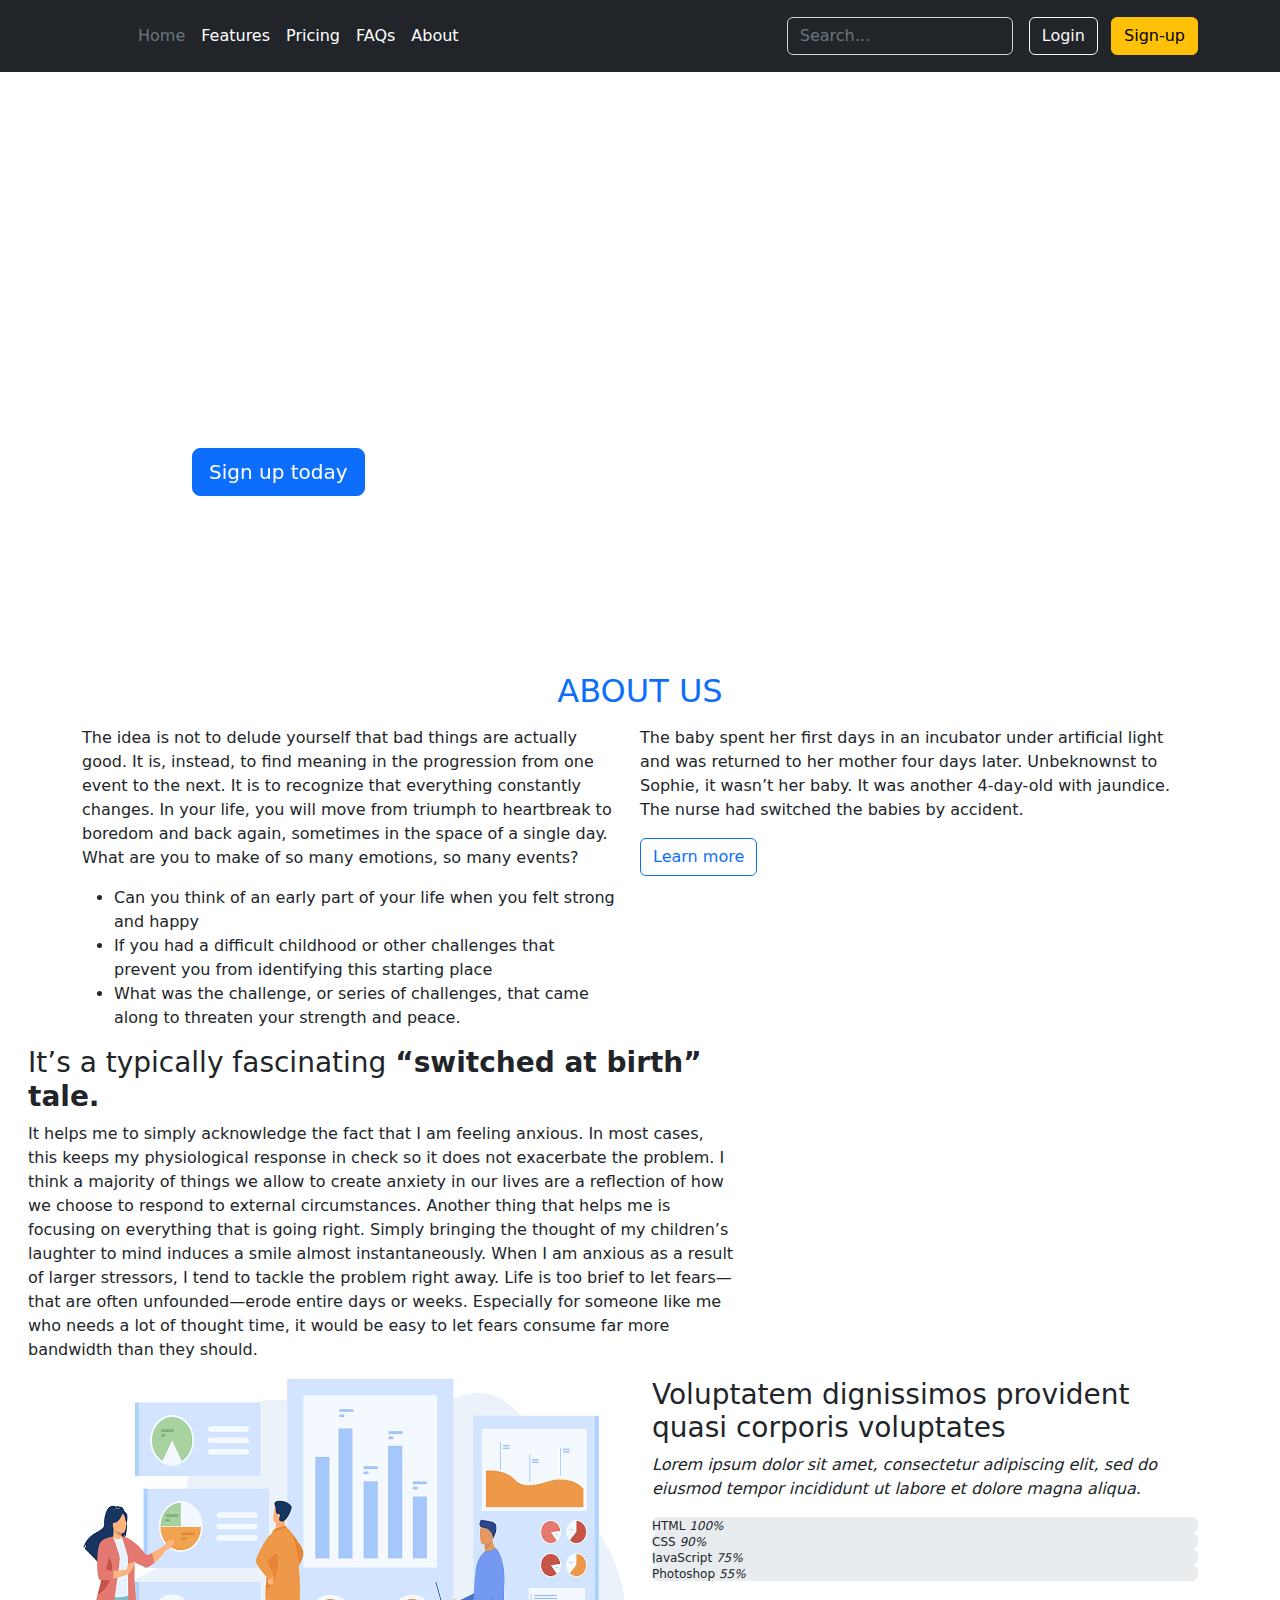
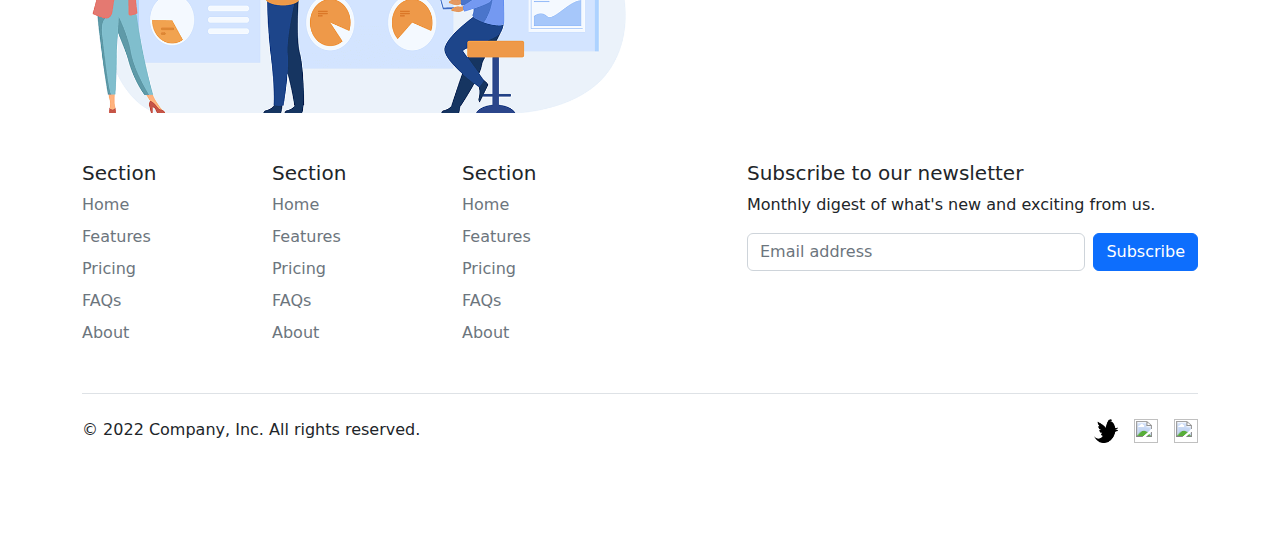
==== landpage.html @ e477e541 "my first commit to github" ====
<!DOCTYPE html>
<html lang="en">
<head>
    <meta charset="UTF-8">
    <meta http-equiv="X-UA-Compatible" content="IE=edge">
    <meta name="viewport" content="width=device-width, initial-scale=1.0">
    <title>Document</title>
    <link rel="stylesheet" href="css/bootstrap.min.css">
    <link rel="stylesheet" href="learnwell.css">
</head>
<body>
    <header class="p-3 text-bg-dark">
        <div class="container">
          <div class="d-flex flex-wrap align-items-center justify-content-center justify-content-lg-start">
            <a href="/" class="d-flex align-items-center mb-2 mb-lg-0 text-white text-decoration-none">
              <svg class="bi me-2" width="40" height="32" role="img" aria-label="Bootstrap"><use xlink:href="#bootstrap"/></svg>
            </a>
    
            <ul class="nav col-12 col-lg-auto me-lg-auto mb-2 justify-content-center mb-md-0">
              <li><a href="#" class="nav-link px-2 text-secondary">Home</a></li>
              <li><a href="#" class="nav-link px-2 text-white">Features</a></li>
              <li><a href="#" class="nav-link px-2 text-white">Pricing</a></li>
              <li><a href="#" class="nav-link px-2 text-white">FAQs</a></li>
              <li><a href="#" class="nav-link px-2 text-white">About</a></li>
            </ul>
    
            <form class="col-12 col-lg-auto mb-3 mb-lg-0 me-lg-3" role="search">
              <input type="search" class="form-control form-control-dark text-bg-dark" placeholder="Search..." aria-label="Search">
            </form>
    
            <div class="text-end">
              <button type="button" class="btn btn-outline-light me-2">Login</button>
              <button type="button" class="btn btn-warning">Sign-up</button>
            </div>
          </div>
        </div>
      </header>

      <!-- end of header
     -->
     <div id="myCarousel" class="carousel slide" data-bs-ride="carousel">
        <div class="carousel-indicators">
          <button type="button" data-bs-target="#myCarousel" data-bs-slide-to="0" class="active" aria-current="true" aria-label="Slide 1"></button>
          <button type="button" data-bs-target="#myCarousel" data-bs-slide-to="1" aria-label="Slide 2"></button>
          <button type="button" data-bs-target="#myCarousel" data-bs-slide-to="2" aria-label="Slide 3"></button>
        </div>
        <div class="carousel-inner" data-bs-interval="10000" data-bs-ride="carousel">
          <div class="carousel-item active">
            <!-- <svg class="bd-placeholder-img" width="100%" height="100%" xmlns="http://www.w3.org/2000/svg" aria-hidden="true" preserveAspectRatio="xMidYMid slice" focusable="false"><rect width="100%" height="100%" fill="#777"/></svg> -->
            <img src="image/pic.jpg" alt="" class="bd-placeholder-img img-fluid" width="100%" height="100%">
    
            <div class="container">
              <div class="carousel-caption text-start">
                <h1>Example headline.</h1>
                <p>Some representative placeholder content for the first slide of the carousel.</p>
                <p><a class="btn btn-lg btn-primary" href="#">Sign up today</a></p>
              </div>
            </div>
          </div>
          <div class="carousel-item" data-bs-interval="10000" data-bs-ride="carousel">
            <!-- <svg class="bd-placeholder-img" width="100%" height="100%" xmlns="http://www.w3.org/2000/svg" aria-hidden="true" preserveAspectRatio="xMidYMid slice" focusable="false"><rect width="100%" height="100%" fill="#777"/></svg> -->
            <img src="image/pic.jpg" alt="" class="bd-placeholder-img img-fluid" width="100%" height="100%">
            <div class="container">
              <div class="carousel-caption">
                <h1>Another example headline.</h1>
                <p>Some representative placeholder content for the second slide of the carousel.</p>
                <p><a class="btn btn-lg btn-primary" href="#">Learn more</a></p>
              </div>
            </div>
          </div>

          <div class="carousel-item" data-bs-interval="10000" data-bs-ride="carousel">
            <!-- <svg class="bd-placeholder-img" width="100%" height="100%" xmlns="http://www.w3.org/2000/svg" aria-hidden="true" preserveAspectRatio="xMidYMid slice" focusable="false"><rect width="100%" height="100%" fill="#777"/></svg> -->
            <img src="image/pic.jpg" alt="" class="bd-placeholder-img img-fluid" width="100%" height="100%">
    
            <div class="container">
              <div class="carousel-caption text-end">
                <h1>One more for good measure.</h1>
                <p>Some representative placeholder content for the third slide of this carousel.</p>
                <p><a class="btn btn-lg btn-primary" href="#">Browse gallery</a></p>
              </div>
            </div>
          </div>
        </div>
        <button class="carousel-control-prev" type="button" data-bs-target="#myCarousel" data-bs-slide="prev">
          <span class="carousel-control-prev-icon" aria-hidden="true"></span>
          <span class="visually-hidden">Previous</span>
        </button>
        <button class="carousel-control-next" type="button" data-bs-target="#myCarousel" data-bs-slide="next">
          <span class="carousel-control-next-icon" aria-hidden="true"></span>
          <span class="visually-hidden">Next</span>
        </button>
      </div>
      <div class="container">
        <div class="row logo">
          <div class="col-lg-2 col-md-4 col-sm-6 d-flex align-items-center justify-content-center"> 
            <img src="image/myob.png" alt="" class="img-fluid" width="90px">
          </div>
          <div class="col-lg-2 col-md-4 col-sm-6 d-flex align-items-center justify-content-center"> 
            <img src="image/belimo.png" alt="" class="img-fluid" width="90px">
          </div>
          <div class="col-lg-2 col-md-4 col-sm-6 d-flex align-items-center justify-content-center"> 
            <img src="image/lifeGroups.png" alt="" class="img-fluid" width="90px">
          </div>
          <div class="col-lg-2 col-md-4 col-sm-6 d-flex align-items-center justify-content-center"> 
            <img class="img-fluid" src="image/lilly.png" alt="" width="90px">
          </div>
          <div class="col-lg-2 col-md-4 col-sm-6 d-flex align-items-center justify-content-center"> 
            <img class="img-fluid" src="image/citrus.png" alt="" width="90px">
          </div>
          <div class="col-lg-2 col-md-4 col-sm-6 d-flex align-items-center justify-content-center"> 
            <img class="img-fluid" src="image/trustly.png" alt="" width="90px">
          </div>
        </div>

      </div>

      <div id="about" class="about pt-4">
        <div class="container">
          <div class="section-title d-flex align-items-center justify-content-center text-primary">
            <h2> ABOUT US</h2>
          </div>
        <div class="row col-lg-12">
          <div class="col-lg-6 pt-2">
            <p>
              The idea is not to delude yourself that bad things are actually good. It is, instead, to find meaning in the progression from one event to the next. It is to recognize that everything constantly changes. In your life, you will move from triumph to heartbreak to boredom and back again, sometimes in the space of a single day. What are you to make of so many emotions, so many events?
            </p>
            <ul>
              <li>Can you think of an early part of your life when you felt strong and happy</li>
              <li>If you had a difficult childhood or other challenges that prevent you from identifying this starting place</li>
              <li>What was the challenge, or series of challenges, that came along to threaten your strength and peace.</li>
            </ul>

          </div>
          <div class="col-lg-6 pt-2">
            <p>
              The baby spent her first days in an incubator under artificial light and was returned to her mother four days later. Unbeknownst to Sophie, it wasn’t her baby. It was another 4-day-old with jaundice. The nurse had switched the babies by accident.
            </p>
            <a class="btn btn-outline-primary btn-md" href="#">Learn more</a>

          </div>

        </div>

        </div>

        <div class="container-fluid">
          <div class="row">
            <div class="col-lg-7 d-flex flex-column justify-content-center align-items-stretch">
              <div class="content ms-3">
                <h3>It’s a typically fascinating <strong>“switched at birth” tale.</strong> </h3>
                <p>It helps me to simply acknowledge the fact that I am feeling anxious. In most cases, this keeps my physiological response in check so it does not exacerbate the problem. I think a majority of things we allow to create anxiety in our lives are a reflection of how we choose to respond to external circumstances. Another thing that helps me is focusing on everything that is going right. Simply bringing the thought of my children’s laughter to mind induces a smile almost instantaneously.

                  When I am anxious as a result of larger stressors, I tend to tackle the problem right away. Life is too brief to let fears—that are often unfounded—erode entire days or weeks. Especially for someone like me who needs a lot of thought time, it would be easy to let fears consume far more bandwidth than they should.</p>
              </div>

            </div>
            <div class="col-lg-5"> <img src="image/png-image.png" class="img-fluid" alt=""> </div>
          </div>

        </div>

      </div>
      <div id="skill" class="skill">
        <div class="container">
          <div class="row">
            <div class="col-lg-6 d-flex align-items-center aos-init aos-animate" data-aos="fade-right" data-aos-delay="100"> 
              <img src="Image/skills-png.png" class="img-fluid" alt=""></div>
            
              <div class="col-lg-6 pt-4 pt-lg-0 content aos-init aos-animate" data-aos="fade-left" data-aos-delay="100">
                <h3>Voluptatem dignissimos provident quasi corporis voluptates</h3>
                <p class="fst-italic"> Lorem ipsum dolor sit amet, consectetur adipiscing elit, sed do eiusmod tempor incididunt ut labore et dolore magna aliqua.</p>
                <div class="skills-content"><div class="progress"> 
                  <span class="skill">HTML <i class="val">100%</i></span>
                  <div class="progress-bar-wrap"><div class="progress-bar" role="progressbar" aria-valuenow="100" aria-valuemin="0" aria-valuemax="100" style="width: 100%;"></div></div></div>
                  <div class="progress"> <span class="skill">CSS <i class="val">90%</i></span><div class="progress-bar-wrap"><div class="progress-bar" role="progressbar" aria-valuenow="90" aria-valuemin="0" aria-valuemax="100" style="width: 90%;"></div></div></div><div class="progress"> <span class="skill">JavaScript <i class="val">75%</i></span><div class="progress-bar-wrap"><div class="progress-bar" role="progressbar" aria-valuenow="75" aria-valuemin="0" aria-valuemax="100" style="width: 75%;"></div></div></div><div class="progress"> <span class="skill">Photoshop <i class="val">55%</i></span><div class="progress-bar-wrap"><div class="progress-bar" role="progressbar" aria-valuenow="55" aria-valuemin="0" aria-valuemax="100" style="width: 55%;"></div></div></div></div>
              </div>


          </div>

        </div>

      </div>
      <div class="container">
        <footer class="py-5">
          <div class="row">
            <div class="col-6 col-md-2 mb-3">
              <h5>Section</h5>
              <ul class="nav flex-column">
                <li class="nav-item mb-2"><a href="#" class="nav-link p-0 text-muted">Home</a></li>
                <li class="nav-item mb-2"><a href="#" class="nav-link p-0 text-muted">Features</a></li>
                <li class="nav-item mb-2"><a href="#" class="nav-link p-0 text-muted">Pricing</a></li>
                <li class="nav-item mb-2"><a href="#" class="nav-link p-0 text-muted">FAQs</a></li>
                <li class="nav-item mb-2"><a href="#" class="nav-link p-0 text-muted">About</a></li>
              </ul>
            </div>
      
            <div class="col-6 col-md-2 mb-3">
              <h5>Section</h5>
              <ul class="nav flex-column">
                <li class="nav-item mb-2"><a href="#" class="nav-link p-0 text-muted">Home</a></li>
                <li class="nav-item mb-2"><a href="#" class="nav-link p-0 text-muted">Features</a></li>
                <li class="nav-item mb-2"><a href="#" class="nav-link p-0 text-muted">Pricing</a></li>
                <li class="nav-item mb-2"><a href="#" class="nav-link p-0 text-muted">FAQs</a></li>
                <li class="nav-item mb-2"><a href="#" class="nav-link p-0 text-muted">About</a></li>
              </ul>
            </div>
      
            <div class="col-6 col-md-2 mb-3">
              <h5>Section</h5>
              <ul class="nav flex-column">
                <li class="nav-item mb-2"><a href="#" class="nav-link p-0 text-muted">Home</a></li>
                <li class="nav-item mb-2"><a href="#" class="nav-link p-0 text-muted">Features</a></li>
                <li class="nav-item mb-2"><a href="#" class="nav-link p-0 text-muted">Pricing</a></li>
                <li class="nav-item mb-2"><a href="#" class="nav-link p-0 text-muted">FAQs</a></li>
                <li class="nav-item mb-2"><a href="#" class="nav-link p-0 text-muted">About</a></li>
              </ul>
            </div>
      
            <div class="col-md-5 offset-md-1 mb-3">
              <form>
                <h5>Subscribe to our newsletter</h5>
                <p>Monthly digest of what's new and exciting from us.</p>
                <div class="d-flex flex-column flex-sm-row w-100 gap-2">
                  <label for="newsletter1" class="visually-hidden">Email address</label>
                  <input id="newsletter1" type="text" class="form-control" placeholder="Email address">
                  <button class="btn btn-primary" type="button">Subscribe</button>
                </div>
              </form>
            </div>
          </div>
      
          <div class="d-flex flex-column flex-sm-row justify-content-between py-4 my-4 border-top">
            <p>&copy; 2022 Company, Inc. All rights reserved.</p>
            <ul class="list-unstyled d-flex">
              <li class="ms-3"><a class="link-dark" href="#"><img src="Image/twitter logo" class="bi" width="24" height="24"><use xlink:href="#twitter"/></a></li>
              <li class="ms-3"><a class="link-dark" href="#"><img src="image/instagram" class="bi" width="24" height="24"><use xlink:href="#instagram"/></a></li>
              <li class="ms-3"><a class="link-dark" href="#"><img src="image/facebook" class="bi" width="24" height="24"><use xlink:href="#facebook"/></a></li>
            </ul>
          </div>
        </footer>
      </div>
<script src="js/bootstrap.min.js"></script>
</body>
</html>
---- learnwell.css ----
/* Carousel base class */
.carousel {
    margin-bottom: 4rem;
  }
  /* Since positioning the image, we need to help out the caption */
  .carousel-caption {
    bottom: 3rem;
    z-index: 10;
  }
  
  /* Declare heights because of positioning of img element */
  .carousel-item {
    height: 32rem;
  }
  @media (min-width: 40em) {
    /* Bump up size of carousel content */
    .carousel-caption p {
      margin-bottom: 1.25rem;
      font-size: 1.25rem;
      line-height: 1.4;
    }
  
    
  }
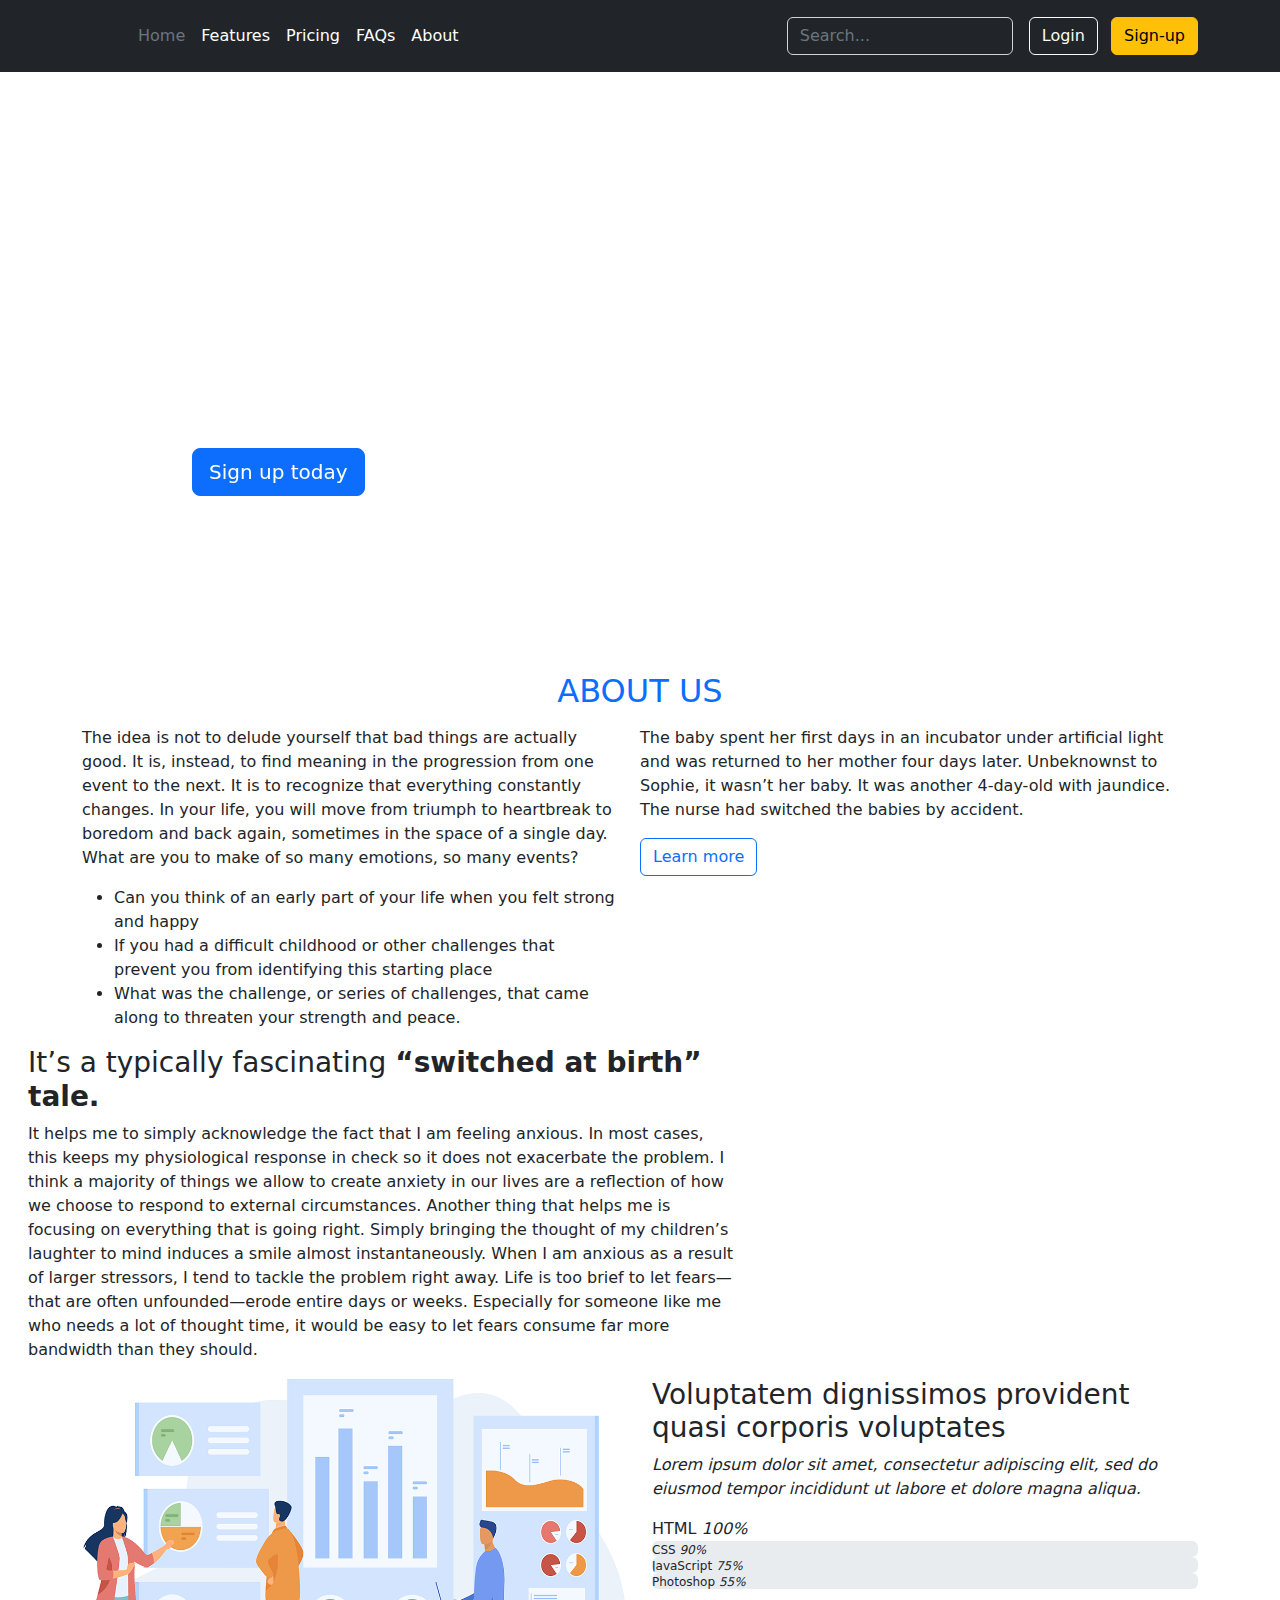
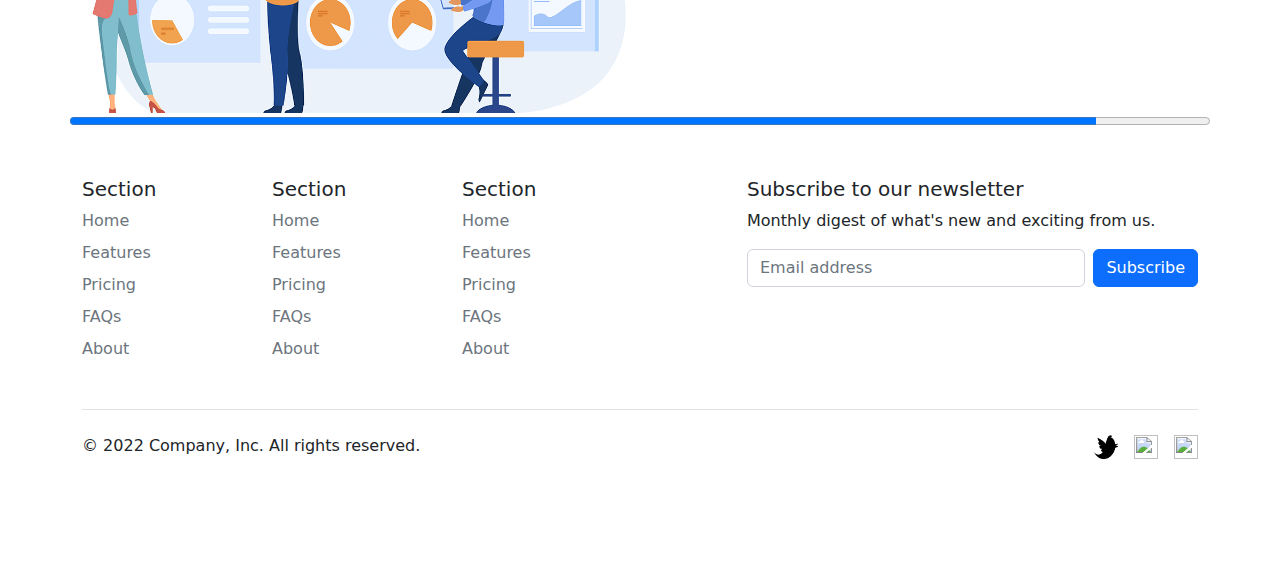
==== commit f420e190: "updated my landpage file" ====
--- a/landpage.html
+++ b/landpage.html
@@ -170,10 +170,14 @@
               <div class="col-lg-6 pt-4 pt-lg-0 content aos-init aos-animate" data-aos="fade-left" data-aos-delay="100">
                 <h3>Voluptatem dignissimos provident quasi corporis voluptates</h3>
                 <p class="fst-italic"> Lorem ipsum dolor sit amet, consectetur adipiscing elit, sed do eiusmod tempor incididunt ut labore et dolore magna aliqua.</p>
-                <div class="skills-content"><div class="progress"> 
+                <div class="skills-content" class="progress"> 
                   <span class="skill">HTML <i class="val">100%</i></span>
                   <div class="progress-bar-wrap"><div class="progress-bar" role="progressbar" aria-valuenow="100" aria-valuemin="0" aria-valuemax="100" style="width: 100%;"></div></div></div>
-                  <div class="progress"> <span class="skill">CSS <i class="val">90%</i></span><div class="progress-bar-wrap"><div class="progress-bar" role="progressbar" aria-valuenow="90" aria-valuemin="0" aria-valuemax="100" style="width: 90%;"></div></div></div><div class="progress"> <span class="skill">JavaScript <i class="val">75%</i></span><div class="progress-bar-wrap"><div class="progress-bar" role="progressbar" aria-valuenow="75" aria-valuemin="0" aria-valuemax="100" style="width: 75%;"></div></div></div><div class="progress"> <span class="skill">Photoshop <i class="val">55%</i></span><div class="progress-bar-wrap"><div class="progress-bar" role="progressbar" aria-valuenow="55" aria-valuemin="0" aria-valuemax="100" style="width: 55%;"></div></div></div></div>
+                  <div class="progress"> <span class="skill">CSS <i class="val">90%</i></span><div class="progress-bar-wrap"><div class="progress-bar" role="progressbar" aria-valuenow="90" aria-valuemin="0" aria-valuemax="100" style="width: 90%;"></div></div></div><div class="progress"> <span class="skill">JavaScript <i class="val">75%</i></span><div class="progress-bar-wrap"><div class="progress-bar" role="progressbar" aria-valuenow="75" aria-valuemin="0" aria-valuemax="100" style="width: 75%;"></div></div></div><div class="progress"> <span class="skill">Photoshop <i class="val">55%</i></span><div class="progress-bar-wrap"><div class="progress-bar" role="progressbar" aria-valuenow="55" aria-valuemin="0" aria-valuemax="100" style="width: 55%;"></div></div></div>
+              </div>
+                  <progress  min="0" max="100" value="90" >
+                    50%
+                </progress>                                                                                                                       
               </div>
 
 
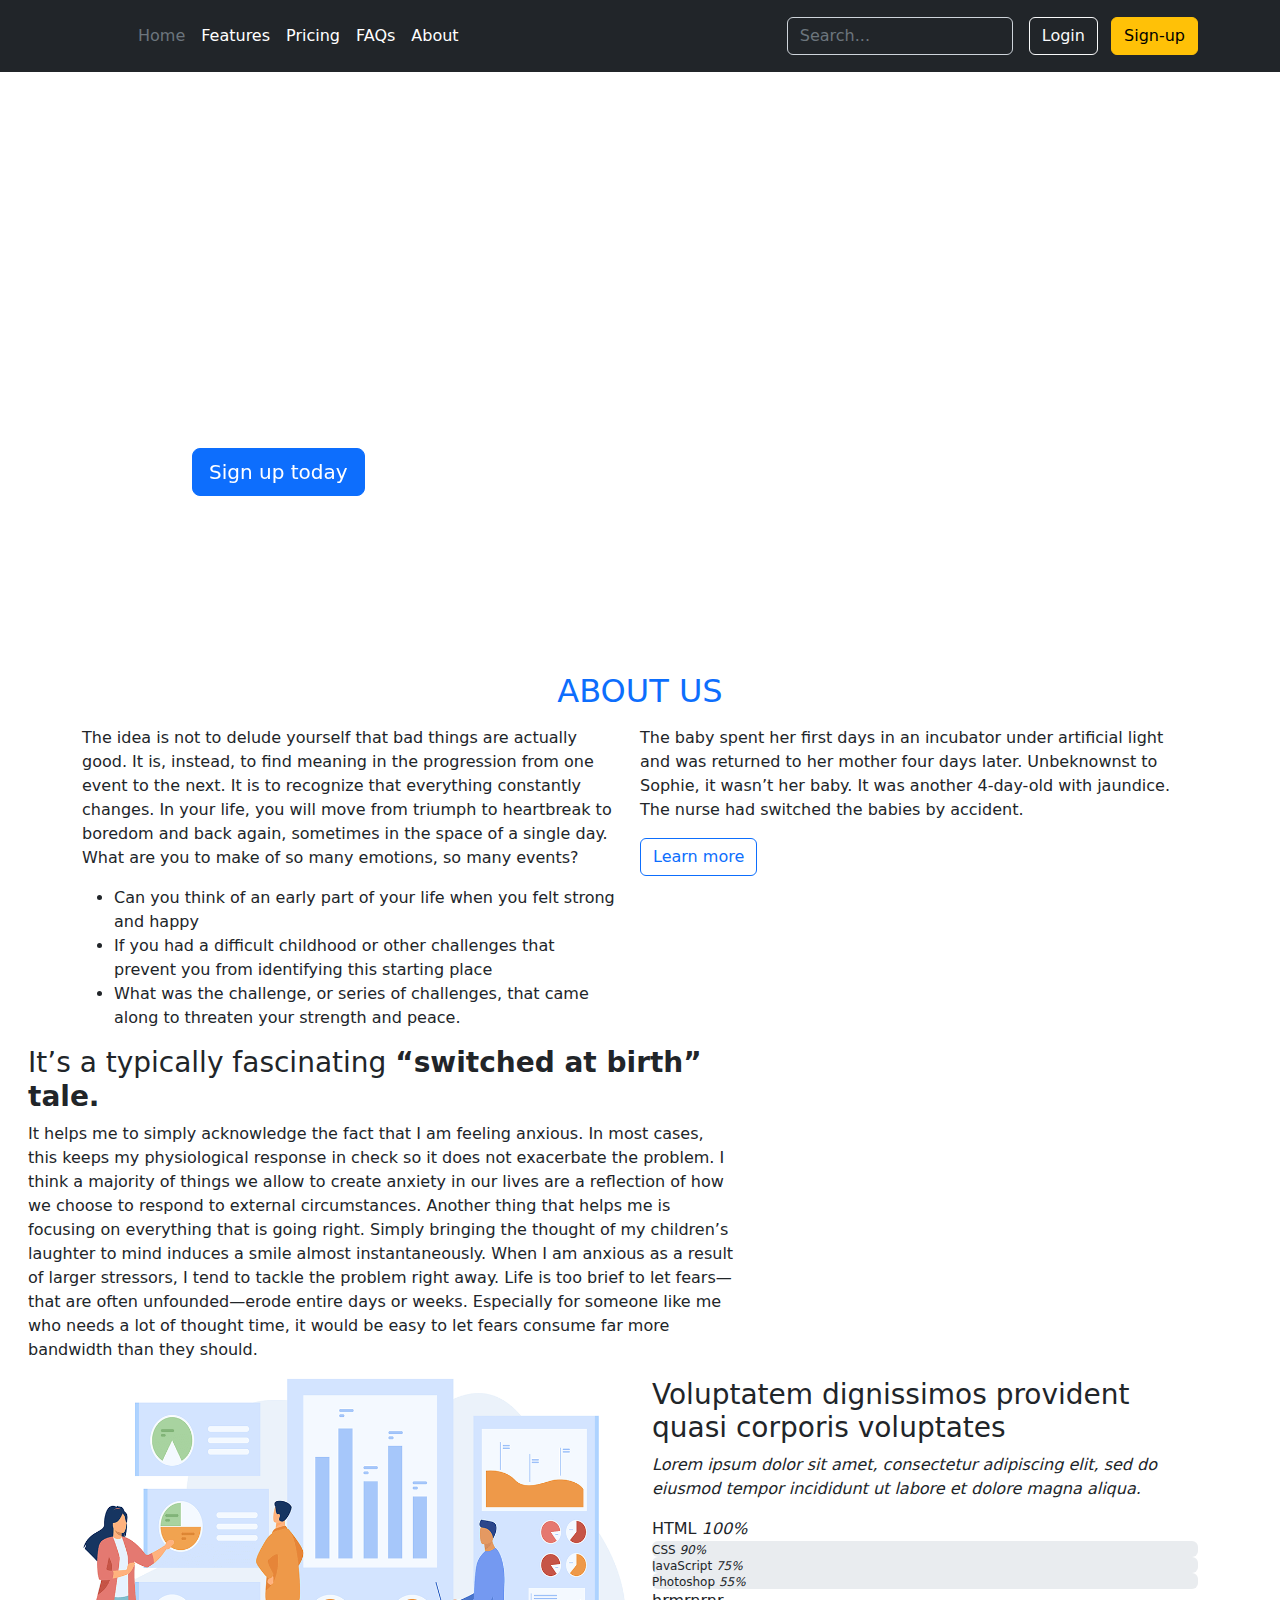
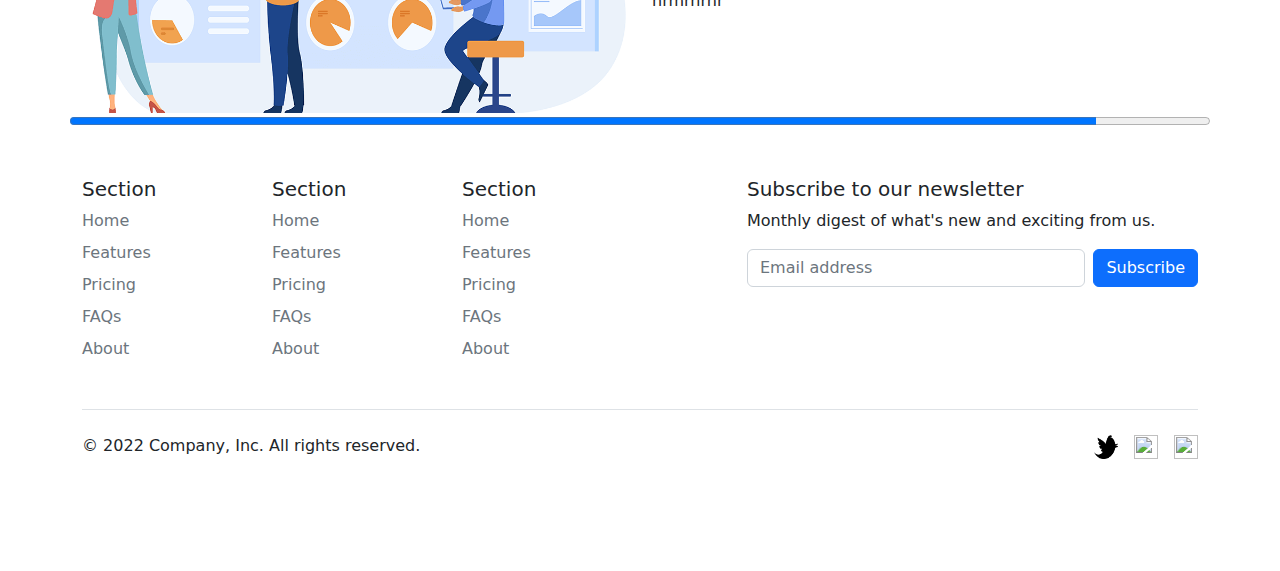
==== commit e76b0b14: "updated my landpage" ====
--- a/landpage.html
+++ b/landpage.html
@@ -173,7 +173,7 @@
                 <div class="skills-content" class="progress"> 
                   <span class="skill">HTML <i class="val">100%</i></span>
                   <div class="progress-bar-wrap"><div class="progress-bar" role="progressbar" aria-valuenow="100" aria-valuemin="0" aria-valuemax="100" style="width: 100%;"></div></div></div>
-                  <div class="progress"> <span class="skill">CSS <i class="val">90%</i></span><div class="progress-bar-wrap"><div class="progress-bar" role="progressbar" aria-valuenow="90" aria-valuemin="0" aria-valuemax="100" style="width: 90%;"></div></div></div><div class="progress"> <span class="skill">JavaScript <i class="val">75%</i></span><div class="progress-bar-wrap"><div class="progress-bar" role="progressbar" aria-valuenow="75" aria-valuemin="0" aria-valuemax="100" style="width: 75%;"></div></div></div><div class="progress"> <span class="skill">Photoshop <i class="val">55%</i></span><div class="progress-bar-wrap"><div class="progress-bar" role="progressbar" aria-valuenow="55" aria-valuemin="0" aria-valuemax="100" style="width: 55%;"></div></div></div>
+                  <div class="progress"> <span class="skill">CSS <i class="val">90%</i></span><div class="progress-bar-wrap"><div class="progress-bar" role="progressbar" aria-valuenow="90" aria-valuemin="0" aria-valuemax="100" style="width: 90%;"></div></div></div><div class="progress"> <span class="skill">JavaScript <i class="val">75%</i></span><div class="progress-bar-wrap"><div class="progress-bar" role="progressbar" aria-valuenow="75" aria-valuemin="0" aria-valuemax="100" style="width: 75%;"></div></div></div><div class="progress"> <span class="skill">Photoshop <i class="val">55%</i></span><div class="progress-bar-wrap"><div class="progress-bar" role="progressbar" aria-valuenow="55" aria-valuemin="0" aria-valuemax="100" style="width: 55%;"></div></div></div> hrmrnrnr  
               </div>
                   <progress  min="0" max="100" value="90" >
                     50%
